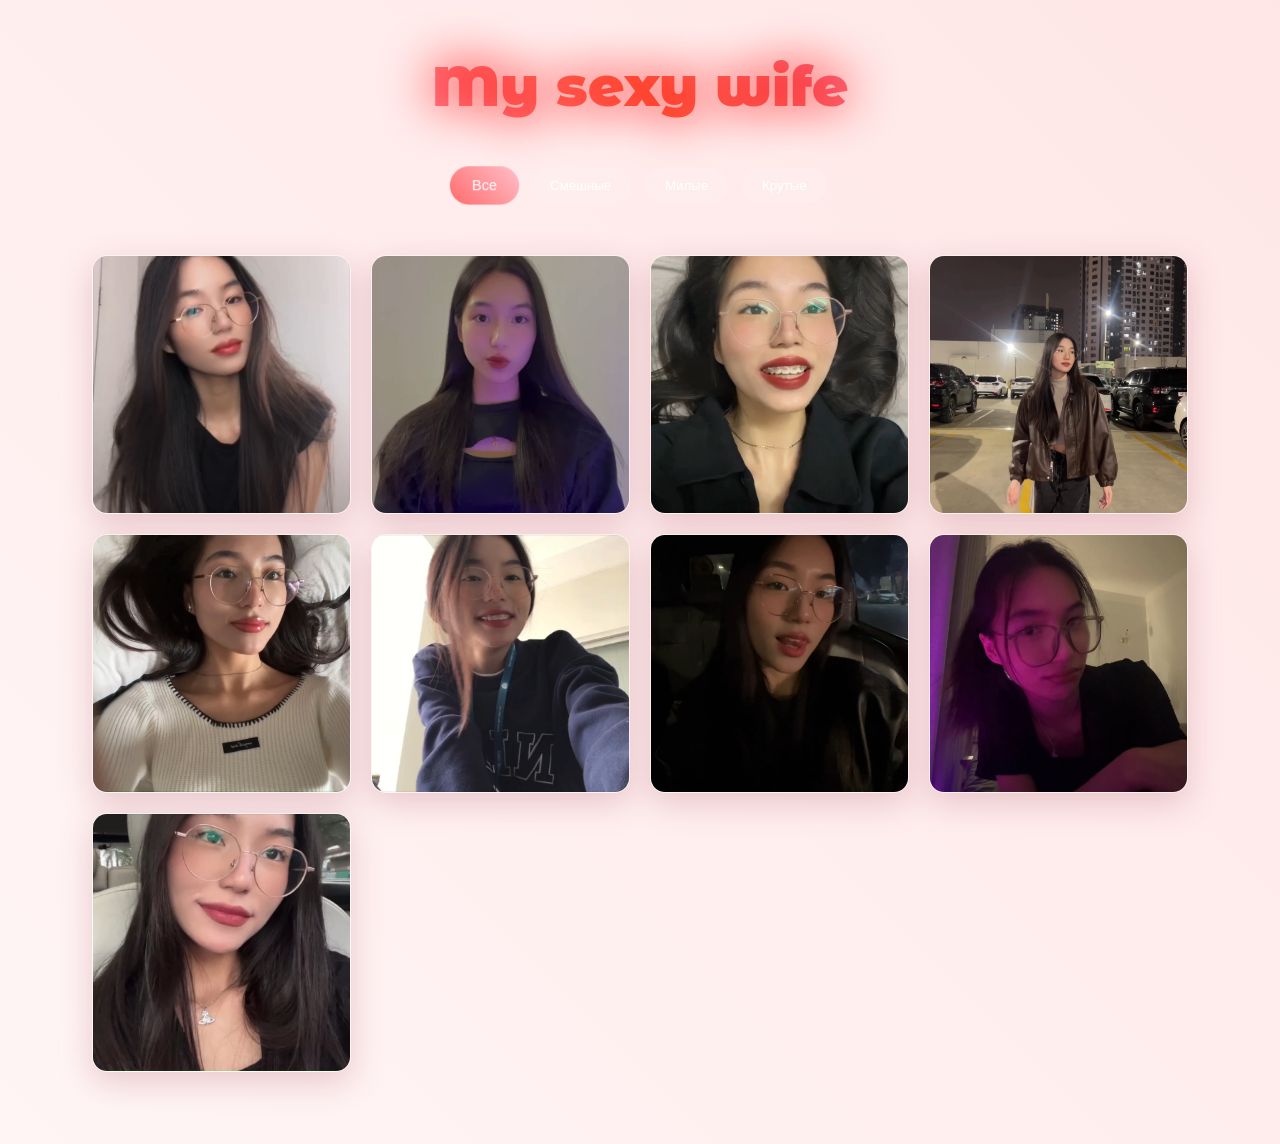
==== docs/gallery.html @ c76dd91d "сделал" ====
<!DOCTYPE html>
<html lang="ru">
<head>
    <meta charset="UTF-8">
    <meta name="viewport" content="width=device-width, initial-scale=1.0">
    <title>Галерея изображений</title>
    <link href="https://fonts.googleapis.com/css2?family=Montserrat+Alternates:wght@400;700&display=swap" rel="stylesheet">
    <link rel="stylesheet" href="./css/gallery.css">
</head>
<body>
    <div class="container">
        <h1>My sexy wife</h1>
        <div class="filter-container">
            <button class="filter-btn active" data-filter="all">Все</button>
            <button class="filter-btn" data-filter="funny">Смешные</button>
            <button class="filter-btn" data-filter="cute">Милые</button>
            <button class="filter-btn" data-filter="cool">Крутые</button>
        </div>
        <div class="gallery">
            <!-- Видео 1 -->
            <div class="gallery-item" data-category="funny">
                <img src="./video/preview gif/1.png" alt="Превью видео 1" class="preview-img">
                <video class="gallery-video" loop muted>
                    <source src="./video/gif/1.mp4" type="video/mp4">
                </video>
                <div class="overlay"style="display:none;">
                    <h3>Видео 1</h3>
                    <p>Наведите для воспроизведения</p>
                </div>
            </div>

            <!-- Видео 2 -->
            <div class="gallery-item" data-category="funny">
                <img src="./video/preview gif/2.png" alt="Превью видео 2" class="preview-img">
                <video class="gallery-video" loop muted>
                    <source src="./video/gif/2.mp4" type="video/mp4">
                </video>
                <div class="overlay"style="display:none;">
                    <h3>Видео 2</h3>
                    <p>Наведите для воспроизведения</p>
                </div>
            </div>

            <!-- Видео 3 -->
            <div class="gallery-item" data-category="funny">
                <img src="./video/preview gif/3.png" alt="Превью видео 3" class="preview-img">
                <video class="gallery-video" loop muted>
                    <source src="./video/gif/3.mp4" type="video/mp4">
                </video>
                <div class="overlay"style="display:none;">
                    <h3>Видео 3</h3>
                    <p>Наведите для воспроизведения</p>
                </div>
            </div>

            <!-- Видео 4 -->
            <div class="gallery-item">
                <img src="./video/preview gif/4.png" alt="Превью видео 4" class="preview-img">
                <video class="gallery-video" loop muted>
                    <source src="./video/gif/4.mp4" type="video/mp4">
                </video>
                <div class="overlay"style="display:none;">
                    <h3>Видео 4</h3>
                    <p>Наведите для воспроизведения</p>
                </div>
            </div>

            <!-- Видео 5 -->
            <div class="gallery-item">
                <img src="./video/preview gif/5.png" alt="Превью видео 5" class="preview-img">
                <video class="gallery-video" loop muted>
                    <source src="./video/gif/5.mp4" type="video/mp4">
                </video>
                <div class="overlay"style="display:none;">
                    <h3>Видео 5</h3>
                    <p>Наведите для воспроизведения</p>
                </div>
            </div>

            <!-- Видео 6 -->
            <div class="gallery-item">
                <img src="./video/preview gif/6.png" alt="Превью видео 6" class="preview-img">
                <video class="gallery-video" loop muted>
                    <source src="./video/gif/6.mp4" type="video/mp4">
                </video>
                <div class="overlay"style="display:none;">
                    <h3>Видео 6</h3>
                    <p>Наведите для воспроизведения</p>
                </div>
            </div>

            <!-- Видео 7 -->
            <div class="gallery-item">
                <img src="./video/preview gif/7.png" alt="Превью видео 7" class="preview-img">
                <video class="gallery-video" loop muted>
                    <source src="./video/gif/7.MOV" type="video/mp4">
                </video>
                <div class="overlay"style="display:none;">
                    <h3>Видео 7</h3>
                    <p>Наведите для воспроизведения</p>
                </div>
            </div>

            <!-- Видео 8 -->
            <div class="gallery-item">
                <img src="./video/preview gif/8.png" alt="Превью видео 8" class="preview-img">
                <video class="gallery-video" loop muted>
                    <source src="./video/gif/8.mp4" type="video/mp4">
                </video>
                <div class="overlay"style="display:none;">
                    <h3>Видео 8</h3>
                    <p>Наведите для воспроизведения</p>
                </div>
            </div>

            <!-- Видео 9 -->
            <div class="gallery-item">
                <img src="./video/preview gif/9.png" alt="Превью видео 9" class="preview-img">
                <video class="gallery-video" loop muted>
                  <source src="./video/gif/9.MOV" type="video/mp4">
              </video>
                      <h3>Изображение 7</h3>
                      <p>Описание изображения</p>
                  </div>
            </div>
        </div>
    </div>
    <div id="imageModal" class="modal">
        <span class="close">&times;</span>
        <video class="modal-content" id="modalVideo" controls>
            <source src="./video/gif/10.MOV" type="video/mp4">
        </video>

        <img class="modal-content" id="modalImage">
    </div>
    <script src="./js/gallery.js"></script>
</body>
</html>
---- docs/css/gallery.css ----
* {
  margin: 0;
  padding: 0;
  box-sizing: border-box;
}

body {
  /* background-image: linear-gradient(to bottom right,#6889FF, #C668FF); */
  font-family: 'Montserrat Alternates', sans-serif;
  color: #fff;
  position: relative;
  min-height: 100vh;
  margin: 0;
  overflow-x: hidden;
  background: linear-gradient(45deg, #fff5f5, #ffe6e6);
  background-size: cover;
  background-position: center;
}

.container {
  position: relative;
  z-index: 1;
  transform: translateZ(0);
  will-change: transform;
  border-radius: 15px;
  margin: 20px auto;
  max-width: 1200px;
  padding: 2rem;
}

h1 {
  text-align: center;
  font-size: 3.5rem;
  font-weight: 900;
  margin-bottom: 3rem;
  background: linear-gradient(45deg, rgba(255, 170, 255, 0.977), Tomato, Violet);
  -webkit-background-clip: text;
  -webkit-text-fill-color: transparent;
  text-shadow: 0 0 50px red;
}

.gallery {
  display: grid;
  grid-template-columns: repeat(auto-fit, minmax(250px, 1fr));
  gap: 20px;
  padding: 20px;
  width: 100%;
  max-width: 1200px;
  margin: 0 auto;
  perspective: 2000px;
}

.gallery-item {
  position: relative;
  aspect-ratio: 1/1;
  overflow: hidden;
  border-radius: 15px;
  box-shadow: 0 10px 32px rgba(178, 100, 115, 0.3);
  transition: all 0.5s cubic-bezier(0.4, 0, 0.2, 1);
  background: rgba(255, 255, 255, 0.1);
  backdrop-filter: blur(5px);
  border: 1px solid rgba(255, 255, 255, 0.2);
  transform-origin: center;
  cursor: pointer;
  transform-style: preserve-3d;
}

.preview-img,
.gallery-video {
  width: 100%;
  height: 100%;
  object-fit: cover;
  position: absolute;
  top: 0;
  left: 0;
  transition: opacity 0.3s ease;
}

.gallery-video {
  opacity: 0;
  pointer-events: none;
}

.gallery-item:hover .gallery-video {
  opacity: 1;
}

.gallery-item:hover .preview-img {
  opacity: 0;
}

/* Добавляем индикатор видео */
/*
.gallery-item::after {
    content: '▶';
    position: absolute;
    top: 50%;
    left: 50%;
    transform: translate(-50%, -50%);
    color: white;
    font-size: 2rem;
    opacity: 0.8;
    text-shadow: 0 0 10px rgba(0,0,0,0.5);
    pointer-events: none;
    transition: opacity 0.3s ease;
}

.gallery-item:hover::after {
    opacity: 0;
}
*/

.gallery-item img {
  width: 100%;
  height: 100%;
  object-fit: cover;
  display: block;
  transition: transform 0.4s ease;
}

.gallery-item:hover .gallery-item img {
  transform: scale(1.05);
}

.overlay {
  position: absolute;
  bottom: -100%;
  left: 0;
  right: 0;
  background: linear-gradient(to top,
    rgba(0, 0, 0, 0.8) 0%,
    rgba(0, 0, 0, 0.4) 60%,
    transparent 100%);
  padding: 2rem;
  color: white;
  transition: all 0.4s cubic-bezier(0.4, 0, 0.2, 1);
  transform: translateZ(20px);
  transform-style: preserve-3d;
}

.gallery-item:hover .overlay {
  bottom: 0;
}

.overlay h3 {
  transform: translateY(20px);
  opacity: 0;
  transition: all 0.4s cubic-bezier(0.4, 0, 0.2, 1) 0.1s;
}

.overlay p {
  transform: translateY(20px);
  opacity: 0;
  transition: all 0.4s cubic-bezier(0.4, 0, 0.2, 1) 0.2s;
}

.gallery-item:hover .overlay h3,
.gallery-item:hover .overlay p {
  transform: translateY(0);
  opacity: 1;
}

.gallery-item:active {
  transform: scale(0.98);
  box-shadow: 0 5px 15px rgba(178, 100, 115, 0.3);
}

@keyframes fadeInUp {
  from {
    opacity: 0;
    transform: translateY(30px);
  }
  to {
    opacity: 1;
    transform: translateY(0);
  }
}

.gallery-item {
  animation: fadeInUp 0.6s ease-out backwards;
}

.gallery-item:nth-child(1) { animation-delay: 0.1s; }
.gallery-item:nth-child(2) { animation-delay: 0.2s; }
.gallery-item:nth-child(3) { animation-delay: 0.3s; }
.gallery-item:nth-child(4) { animation-delay: 0.4s; }
.gallery-item:nth-child(5) { animation-delay: 0.5s; }
.gallery-item:nth-child(6) { animation-delay: 0.6s; }
.gallery-item:nth-child(7) { animation-delay: 0.7s; }
.gallery-item:nth-child(8) { animation-delay: 0.8s; }
.gallery-item:nth-child(9) { animation-delay: 0.9s; }
.gallery-item:nth-child(10) { animation-delay: 1s; }

.gallery:hover .gallery-item:not(:hover) {
  filter: blur(2px) brightness(0.8);
  transform: scale(0.95);
}

.gallery-item::after {
  content: '';
  position: absolute;
  top: 0;
  left: 0;
  right: 0;
  bottom: 0;
  background: radial-gradient(circle at var(--x, 50%) var(--y, 50%),
    rgba(255, 255, 255, 0.2) 0%,
    transparent 50%);
  opacity: 0;
  transition: opacity 0.3s;
  pointer-events: none;
}

.gallery-item:hover::after {
  opacity: 1;
}

@keyframes pulse {
  0% { transform: scale(1); }
  50% { transform: scale(1.02); }
  100% { transform: scale(1); }
}

.gallery-item:hover {
  animation: pulse 2s infinite;
  box-shadow: 0 0 15px rgba(255, 255, 255, 0.5),
              0 0 30px rgba(255, 182, 193, 0.5),
              0 0 45px rgba(255, 105, 180, 0.3);
}

@media (max-width: 1200px) {
  .gallery {
    grid-template-columns: repeat(auto-fit, minmax(200px, 1fr));
  }
}

@media (max-width: 768px) {
  .gallery {
    grid-template-columns: repeat(auto-fit, minmax(150px, 1fr));
    gap: 15px;
    padding: 15px;
  }

  h1 {
    font-size: 2.5rem;
  }
}

@media (max-width: 480px) {
  .gallery {
    grid-template-columns: repeat(auto-fit, minmax(130px, 1fr));
    gap: 10px;
    padding: 10px;
  }
}

/* Стили для скроллбара */
::-webkit-scrollbar {
  width: 8px;
}

::-webkit-scrollbar-track {
  background: #f1f1f1;
}

::-webkit-scrollbar-thumb {
  background: #888;
  border-radius: 4px;
}

::-webkit-scrollbar-thumb:hover {
  background: #555;
}

/* Обновленные стили для модального окна */
.modal {
    display: none;
    position: fixed;
    z-index: 999;
    top: 0;
    left: 0;
    width: 100%;
    height: 100%;
    background-color: rgba(0, 0, 0, 0.9);
    justify-content: center;
    align-items: center;
}

.modal-content {
    max-width: 90%;
    max-height: 90vh;
    margin: auto;
    display: block;
}

#modalVideo {
    display: none;
    width: auto;
    height: auto;
    max-width: 90%;
    max-height: 90vh;
}

.close {
    position: absolute;
    right: 25px;
    top: 10px;
    color: #f1f1f1;
    font-size: 40px;
    font-weight: bold;
    cursor: pointer;
    z-index: 1000;
}

.close:hover {
    color: #bbb;
}

@keyframes zoom {
    from {transform: scale(0)}
    to {transform: scale(1)}
}

/* Добавляем стили для видео фона */
.video-background {
    position: fixed;
    top: 0;
    left: 0;
    width: 100%;
    height: 100%;
    z-index: -1;
}

.video-background::after {
    content: '';
    position: absolute;
    top: 0;
    left: 0;
    width: 100%;
    height: 100%;
    background: rgba(0, 0, 0, 0.5);
}

.video-background video {
    min-width: 100%;
    min-height: 100%;
    width: auto;
    height: auto;
    position: absolute;
    top: 50%;
    left: 50%;
    transform: translate(-50%, -50%);
    object-fit: cover;
}

.filter-buttons {
    text-align: center;
    margin-bottom: 2rem;
}

.filter-container {
    text-align: center;
    margin-bottom: 2rem;
    perspective: 1000px;
}

.filter-btn {
    background: rgba(255, 255, 255, 0.1);
    border: none;
    padding: 10px 20px;
    margin: 0 5px;
    border-radius: 25px;
    color: white;
    cursor: pointer;
    backdrop-filter: blur(5px);
    transition: all 0.3s;
    transform-style: preserve-3d;
}

.filter-btn:hover {
    transform: translateY(-3px) rotateX(10deg);
    background: rgba(255, 255, 255, 0.2);
    box-shadow: 0 10px 20px rgba(0, 0, 0, 0.2);
}

.filter-btn.active {
    background: linear-gradient(45deg, #ff6b6b, #ffc0cb);
    transform: scale(1.1);
}

/* Добавьте анимацию для фильтрации */
.gallery-item {
    transition: all 0.5s;
}

.gallery-item.hide {
    opacity: 0;
    transform: scale(0);
    width: 0;
    padding: 0;
    margin: 0;
}

.preloader {
    position: fixed;
    top: 0;
    left: 0;
    width: 100%;
    height: 100%;
    background: #000;
    display: flex;
    justify-content: center;
    align-items: center;
    z-index: 9999;
    transition: opacity 0.5s;
}

.loader {
    width: 50px;
    height: 50px;
    border: 5px solid #fff;
    border-radius: 50%;
    border-top-color: transparent;
    animation: spin 1s linear infinite;
}

@keyframes spin {
    100% { transform: rotate(360deg); }
}
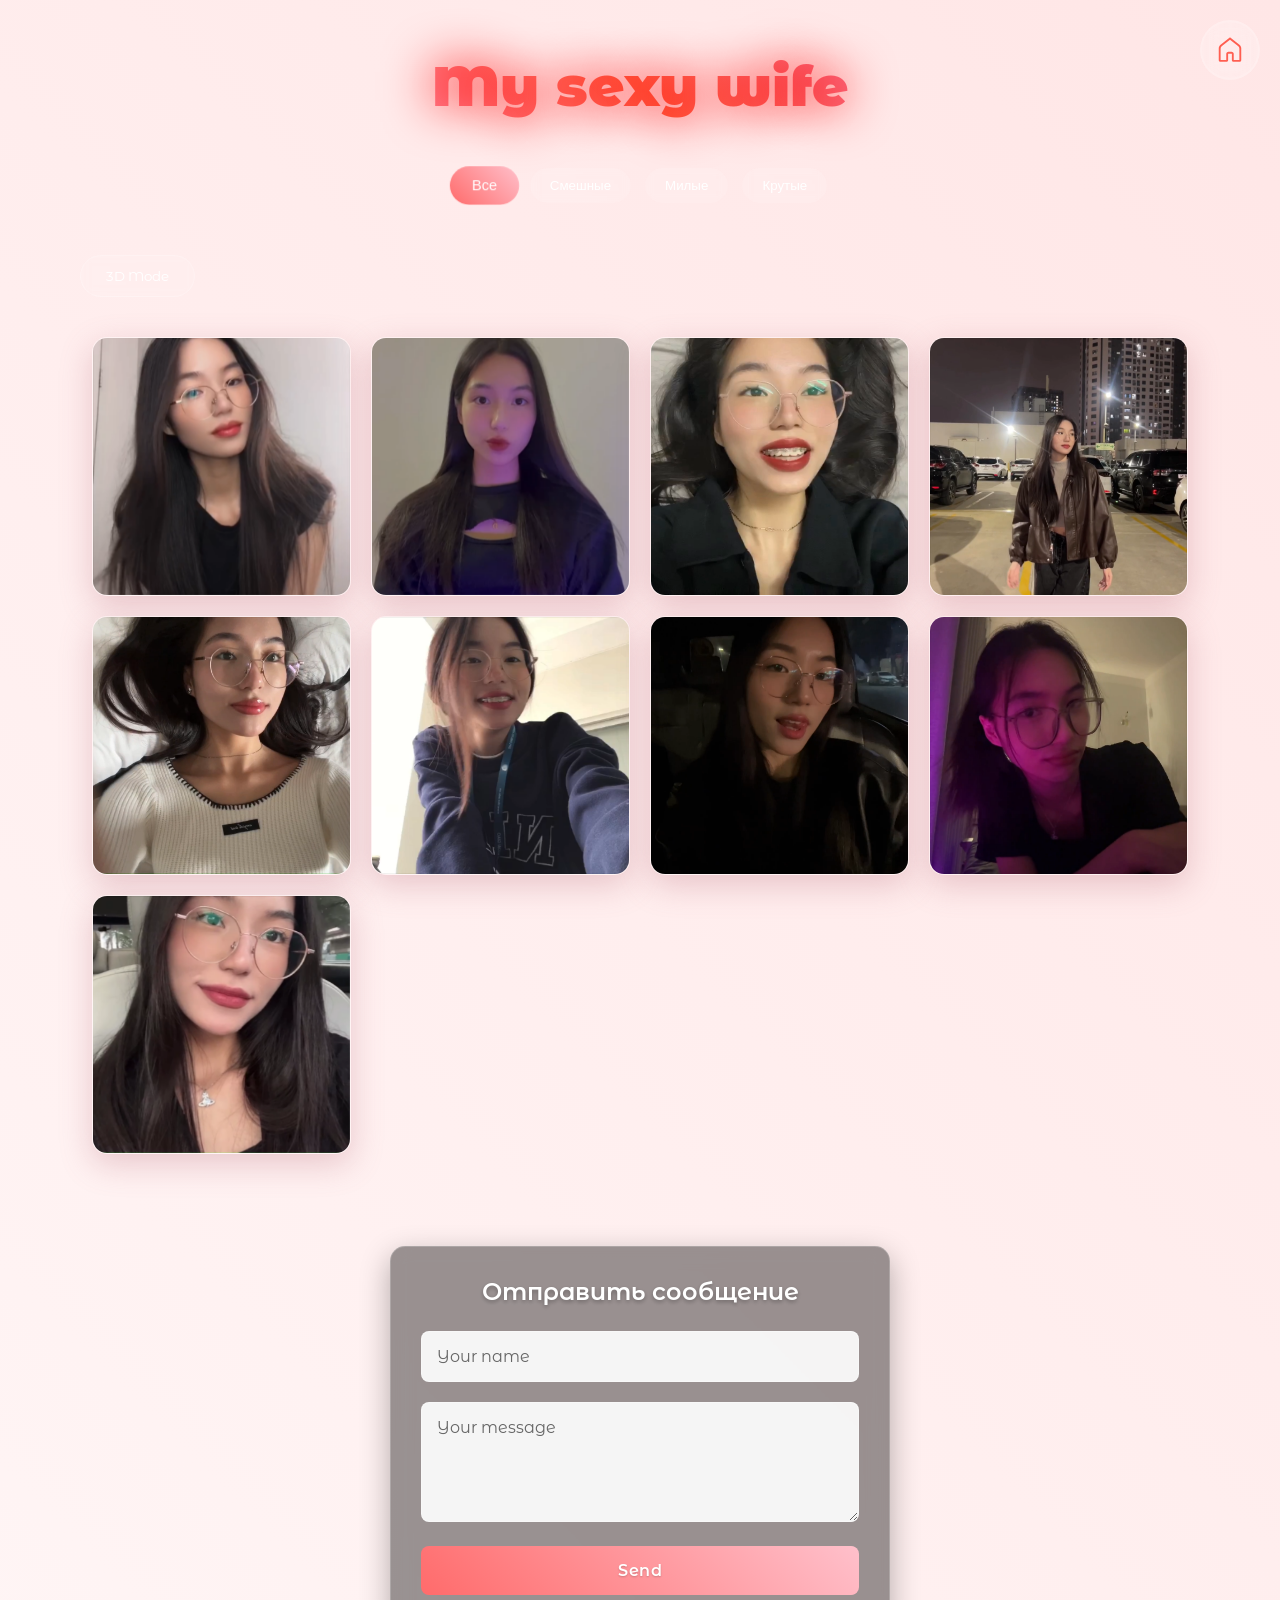
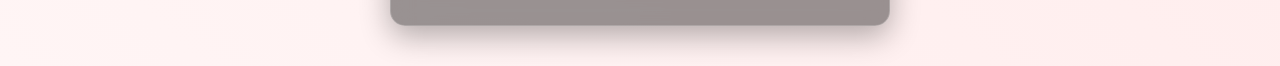
==== commit 9465f9f7: "3 файла" ====
--- a/docs/gallery.html
+++ b/docs/gallery.html
@@ -8,6 +8,9 @@
     <link rel="stylesheet" href="./css/gallery.css">
 </head>
 <body>
+    <a href="main.html" class="back-button">
+        <img src="./video/gif/icons8-house-96.svg" alt="Назад" class="back-icon">
+    </a>
     <div class="container">
         <h1>My sexy wife</h1>
         <div class="filter-container">
@@ -16,6 +19,7 @@
             <button class="filter-btn" data-filter="cute">Милые</button>
             <button class="filter-btn" data-filter="cool">Крутые</button>
         </div>
+        <button class="mode-btn" id="3d-mode">3D Mode</button>
         <div class="gallery">
             <!-- Видео 1 -->
             <div class="gallery-item" data-category="funny">
@@ -133,6 +137,42 @@
 
         <img class="modal-content" id="modalImage">
     </div>
+    <div class="contact-form">
+        <h2>Отправить сообщение</h2>
+        <form id="telegramForm">
+            <div class="form-group">
+                <input type="text" id="name" placeholder="Your name" required>
+            </div>
+            <div class="form-group">
+                <textarea id="message" placeholder="Your message" required></textarea>
+            </div>
+            <button type="submit" class="submit-btn">Send</button>
+        </form>
+    </div>
     <script src="./js/gallery.js"></script>
+    <script src="./js/telegram.js"></script>
+    <script>
+    function validateForm() {
+        const name = document.getElementById('name').value.trim();
+        const message = document.getElementById('message').value.trim();
+
+        if (name.length < 2) {
+            alert('Имя должно содержать минимум 2 символа');
+            return false;
+        }
+
+        if (message.length < 10) {
+            alert('Сообщение должно содержать минимум 10 символов');
+            return false;
+        }
+
+        return true;
+    }
+
+    // Добавьте проверку в обработчик отправки формы
+    if (!validateForm()) {
+        return;
+    }
+    </script>
 </body>
 </html>
--- a/docs/css/gallery.css
+++ b/docs/css/gallery.css
@@ -44,10 +44,8 @@
   grid-template-columns: repeat(auto-fit, minmax(250px, 1fr));
   gap: 20px;
   padding: 20px;
-  width: 100%;
-  max-width: 1200px;
-  margin: 0 auto;
   perspective: 2000px;
+  transform-style: preserve-3d;
 }
 
 .gallery-item {
@@ -56,13 +54,13 @@
   overflow: hidden;
   border-radius: 15px;
   box-shadow: 0 10px 32px rgba(178, 100, 115, 0.3);
-  transition: all 0.5s cubic-bezier(0.4, 0, 0.2, 1);
   background: rgba(255, 255, 255, 0.1);
   backdrop-filter: blur(5px);
   border: 1px solid rgba(255, 255, 255, 0.2);
-  transform-origin: center;
   cursor: pointer;
   transform-style: preserve-3d;
+  transform: translateZ(0);
+  will-change: transform;
 }
 
 .preview-img,
@@ -74,48 +72,12 @@
   top: 0;
   left: 0;
   transition: opacity 0.3s ease;
-}
-
-.gallery-video {
-  opacity: 0;
-  pointer-events: none;
-}
-
-.gallery-item:hover .gallery-video {
-  opacity: 1;
-}
-
-.gallery-item:hover .preview-img {
-  opacity: 0;
-}
-
-/* Добавляем индикатор видео */
-/*
-.gallery-item::after {
-    content: '▶';
-    position: absolute;
-    top: 50%;
-    left: 50%;
-    transform: translate(-50%, -50%);
-    color: white;
-    font-size: 2rem;
-    opacity: 0.8;
-    text-shadow: 0 0 10px rgba(0,0,0,0.5);
-    pointer-events: none;
-    transition: opacity 0.3s ease;
-}
-
-.gallery-item:hover::after {
-    opacity: 0;
-}
-*/
-
-.gallery-item img {
-  width: 100%;
-  height: 100%;
-  object-fit: cover;
-  display: block;
-  transition: transform 0.4s ease;
+  transform: translateZ(0);
+  backface-visibility: hidden;
+}
+
+.gallery-item:hover {
+  box-shadow: 0 15px 45px rgba(178, 100, 115, 0.4);
 }
 
 .gallery-item:hover .gallery-item img {
@@ -199,19 +161,20 @@
 .gallery-item::after {
   content: '';
   position: absolute;
-  top: 0;
-  left: 0;
-  right: 0;
-  bottom: 0;
-  background: radial-gradient(circle at var(--x, 50%) var(--y, 50%),
-    rgba(255, 255, 255, 0.2) 0%,
-    transparent 50%);
+  inset: -1px;
+  background: linear-gradient(
+      45deg,
+      rgba(255, 255, 255, 0.1) 0%,
+      rgba(255, 255, 255, 0.2) 50%,
+      rgba(255, 255, 255, 0.1) 100%
+  );
   opacity: 0;
   transition: opacity 0.3s;
   pointer-events: none;
-}
-
-.gallery-item:hover::after {
+  transform: translateZ(1px);
+}
+
+.gallery-item[style*="transform"]::after {
   opacity: 1;
 }
 
@@ -223,9 +186,16 @@
 
 .gallery-item:hover {
   animation: pulse 2s infinite;
-  box-shadow: 0 0 15px rgba(255, 255, 255, 0.5),
-              0 0 30px rgba(255, 182, 193, 0.5),
-              0 0 45px rgba(255, 105, 180, 0.3);
+  box-shadow: 0 15px 45px rgba(178, 100, 115, 0.4);
+}
+
+/* Добавьте эти стили для эффекта вращения */
+.gallery-item::before {
+  content: '';
+  position: absolute;
+  inset: 0;
+  z-index: 1;
+  background: transparent;
 }
 
 @media (max-width: 1200px) {
@@ -426,4 +396,363 @@
 
 @keyframes spin {
     100% { transform: rotate(360deg); }
+}
+
+/* Стили для кнопки 3D режима */
+.mode-btn {
+    background: rgba(255, 255, 255, 0.1);
+    border: none;
+    padding: 12px 25px;
+    margin: 20px 8px;
+    border-radius: 25px;
+    color: white;
+    cursor: pointer;
+    backdrop-filter: blur(5px);
+    transition: all 0.3s;
+    font-family: 'Montserrat Alternates', sans-serif;
+    border: 1px solid rgba(255, 255, 255, 0.2);
+    z-index: 100;
+}
+
+.mode-btn:hover {
+    background: rgba(255, 255, 255, 0.2);
+    transform: translateY(-3px);
+}
+
+.mode-btn.active {
+    background: linear-gradient(45deg, #ff6b6b, #ffc0cb);
+    box-shadow: 0 0 20px rgba(255, 105, 180, 0.3);
+}
+
+/* Стили для 3D режима */
+.gallery-item.three-d-enabled {
+    transform-style: preserve-3d;
+    transition: none;
+}
+
+.gallery-item.three-d-enabled .preview-img,
+.gallery-item.three-d-enabled .gallery-video {
+    transform: translateZ(20px);
+    backface-visibility: hidden;
+}
+
+.gallery-item.three-d-enabled:hover {
+    box-shadow:
+        0 15px 45px rgba(178, 100, 115, 0.4),
+        0 0 20px rgba(255, 105, 180, 0.3);
+}
+
+/* Добавляем эффект свечения при наведении */
+.gallery-item::after {
+    content: '';
+    position: absolute;
+    inset: 0;
+    background: linear-gradient(
+        125deg,
+        transparent 0%,
+        rgba(255, 255, 255, 0.1) 50%,
+        transparent 100%
+    );
+    opacity: 0;
+    transition: opacity 0.3s;
+    pointer-events: none;
+}
+
+.gallery-item:hover::after {
+    opacity: 1;
+}
+
+/* Добавляем эффект тени при 3D трансформации */
+.gallery-item[style*="transform"] {
+    box-shadow:
+        0 20px 50px rgba(178, 100, 115, 0.5),
+        0 10px 20px rgba(255, 105, 180, 0.4);
+}
+
+/* Обновленные стили для формы */
+.contact-form {
+    max-width: 500px;
+    margin: 40px auto;
+    padding: 30px;
+    background: rgba(0, 0, 0, 0.4);
+    backdrop-filter: blur(10px);
+    border-radius: 15px;
+    border: 1px solid rgba(255, 255, 255, 0.2);
+    box-shadow: 0 10px 30px rgba(0, 0, 0, 0.3);
+}
+
+.contact-form h2 {
+    text-align: center;
+    margin-bottom: 25px;
+    color: white;
+    text-shadow: 0 2px 4px rgba(0, 0, 0, 0.3);
+    font-size: 24px;
+    font-weight: 600;
+}
+
+.form-group {
+    margin-bottom: 20px;
+    position: relative;
+}
+
+.form-group input,
+.form-group textarea {
+    width: 100%;
+    padding: 15px;
+    background: rgba(255, 255, 255, 0.9);
+    border: 1px solid rgba(255, 255, 255, 0.3);
+    border-radius: 8px;
+    color: #333;
+    font-family: 'Montserrat Alternates', sans-serif;
+    font-size: 16px;
+    transition: all 0.3s ease;
+}
+
+.form-group input::placeholder,
+.form-group textarea::placeholder {
+    color: #666;
+}
+
+.form-group input:focus,
+.form-group textarea:focus {
+    outline: none;
+    border-color: #ff6b6b;
+    box-shadow: 0 0 15px rgba(255, 107, 107, 0.3);
+    background: white;
+}
+
+.form-group textarea {
+    height: 120px;
+    resize: vertical;
+}
+
+.submit-btn {
+    width: 100%;
+    padding: 15px;
+    background: linear-gradient(45deg, #ff6b6b, #ffc0cb);
+    border: none;
+    border-radius: 8px;
+    color: white;
+    font-family: 'Montserrat Alternates', sans-serif;
+    font-size: 16px;
+    font-weight: 600;
+    cursor: pointer;
+    transition: all 0.3s ease;
+    text-shadow: 0 1px 2px rgba(0, 0, 0, 0.2);
+    letter-spacing: 0.5px;
+}
+
+.submit-btn:hover {
+    transform: translateY(-2px);
+    box-shadow: 0 5px 20px rgba(255, 107, 107, 0.4);
+    background: linear-gradient(45deg, #ff5252, #ff9eb5);
+}
+
+.submit-btn:active {
+    transform: translateY(0);
+    box-shadow: 0 2px 10px rgba(255, 107, 107, 0.4);
+}
+
+/* Добавляем анимацию для полей при фокусе */
+.form-group input:focus ~ label,
+.form-group textarea:focus ~ label {
+    transform: translateY(-25px);
+    font-size: 12px;
+    color: #ff6b6b;
+}
+
+/* Добавляем эффект свечения при наведении */
+.contact-form:hover {
+    box-shadow: 0 15px 40px rgba(0, 0, 0, 0.4);
+}
+
+/* Стили для сообщения об успешной отправке */
+.success-message {
+    background: rgba(46, 213, 115, 0.9);
+    color: white;
+    padding: 15px;
+    border-radius: 8px;
+    margin-top: 20px;
+    text-align: center;
+    display: none;
+}
+
+/* Стили для сообщения об ошибке */
+.error-message {
+    background: rgba(255, 71, 87, 0.9);
+    color: white;
+    padding: 15px;
+    border-radius: 8px;
+    margin-top: 20px;
+    text-align: center;
+    display: none;
+}
+
+/* Адаптивность для мобильных устройств */
+@media (max-width: 768px) {
+    .contact-form {
+        margin: 20px;
+        padding: 20px;
+    }
+
+    .contact-form h2 {
+        font-size: 20px;
+    }
+
+    .form-group input,
+    .form-group textarea {
+        padding: 12px;
+        font-size: 14px;
+    }
+
+    .submit-btn {
+        padding: 12px;
+        font-size: 14px;
+    }
+}
+
+/* Обновленные стили для кнопки возврата */
+.back-button {
+    position: fixed;
+    top: 20px;
+    right: 20px;
+    width: 60px;
+    height: 60px;
+    background: rgba(255, 255, 255, 0.15);
+    backdrop-filter: blur(8px);
+    border-radius: 50%;
+    display: flex;
+    align-items: center;
+    justify-content: center;
+    cursor: pointer;
+    transition: all 0.4s cubic-bezier(0.4, 0, 0.2, 1);
+    z-index: 1000;
+    border: 2px solid rgba(255, 255, 255, 0.2);
+    overflow: hidden;
+    animation: float 3s ease-in-out infinite;
+}
+
+.back-icon {
+    width: 30px;
+    height: 30px;
+    transition: all 0.4s cubic-bezier(0.4, 0, 0.2, 1);
+}
+
+/* Анимация плавающей кнопки */
+@keyframes float {
+    0% {
+        transform: translateY(0px);
+    }
+    50% {
+        transform: translateY(-10px);
+    }
+    100% {
+        transform: translateY(0px);
+    }
+}
+
+/* Анимация пульсации при наведении */
+@keyframes pulse {
+    0% {
+        box-shadow: 0 0 0 0 rgba(255, 255, 255, 0.4);
+    }
+    70% {
+        box-shadow: 0 0 0 15px rgba(255, 255, 255, 0);
+    }
+    100% {
+        box-shadow: 0 0 0 0 rgba(255, 255, 255, 0);
+    }
+}
+
+/* Анимация вращения */
+@keyframes rotate {
+    0% {
+        transform: rotate(0deg);
+    }
+    100% {
+        transform: rotate(360deg);
+    }
+}
+
+/* Анимация сияния */
+@keyframes glow {
+    0% {
+        border-color: rgba(255, 255, 255, 0.2);
+    }
+    50% {
+        border-color: rgba(255, 255, 255, 0.8);
+    }
+    100% {
+        border-color: rgba(255, 255, 255, 0.2);
+    }
+}
+
+/* Эффекты при наведении */
+.back-button:hover {
+    background: rgba(255, 255, 255, 0.25);
+    transform: scale(1.1);
+    animation: pulse 1.5s infinite;
+}
+
+.back-button:hover .back-icon {
+    transform: scale(0.9) rotate(-10deg);
+}
+
+/* Эффект при нажатии */
+.back-button:active {
+    transform: scale(0.95);
+}
+
+/* Добавляем анимацию появления */
+.back-button {
+    animation:
+        float 3s ease-in-out infinite,
+        glow 2s ease-in-out infinite;
+}
+
+/* При наведении останавливаем плавающую анимацию */
+.back-button:hover {
+    animation: pulse 1.5s infinite;
+}
+
+/* Добавляем эффект блика */
+.back-button::after {
+    content: '';
+    position: absolute;
+    top: -50%;
+    left: -50%;
+    width: 200%;
+    height: 200%;
+    background: linear-gradient(
+        45deg,
+        transparent,
+        rgba(255, 255, 255, 0.1),
+        transparent
+    );
+    transform: rotate(45deg);
+    animation: shine 3s infinite;
+}
+
+@keyframes shine {
+    0% {
+        transform: translateX(-100%) rotate(45deg);
+    }
+    100% {
+        transform: translateX(100%) rotate(45deg);
+    }
+}
+
+/* Медиа-запрос для мобильных устройств */
+@media (max-width: 768px) {
+    .back-button {
+        top: 10px;
+        right: 10px;
+        width: 50px;
+        height: 50px;
+    }
+
+    .back-icon {
+        width: 25px;
+        height: 25px;
+    }
 }
